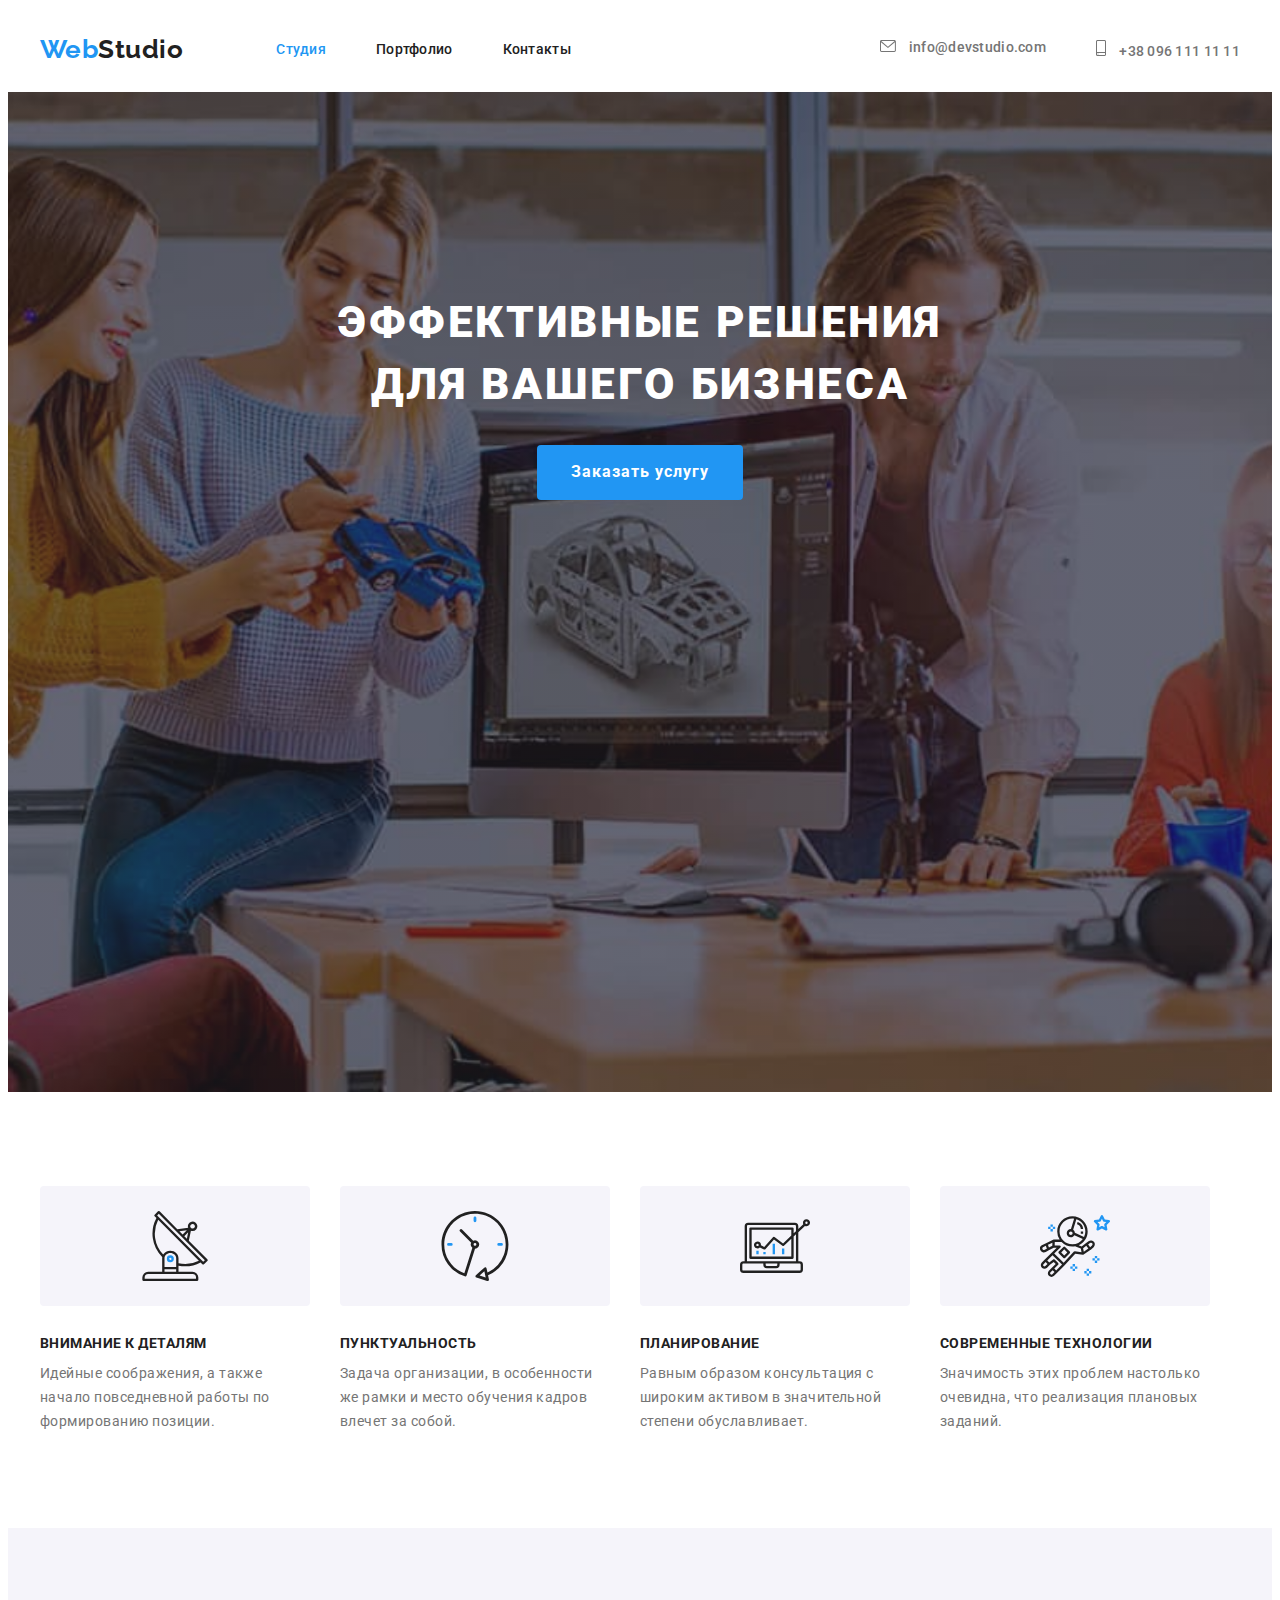
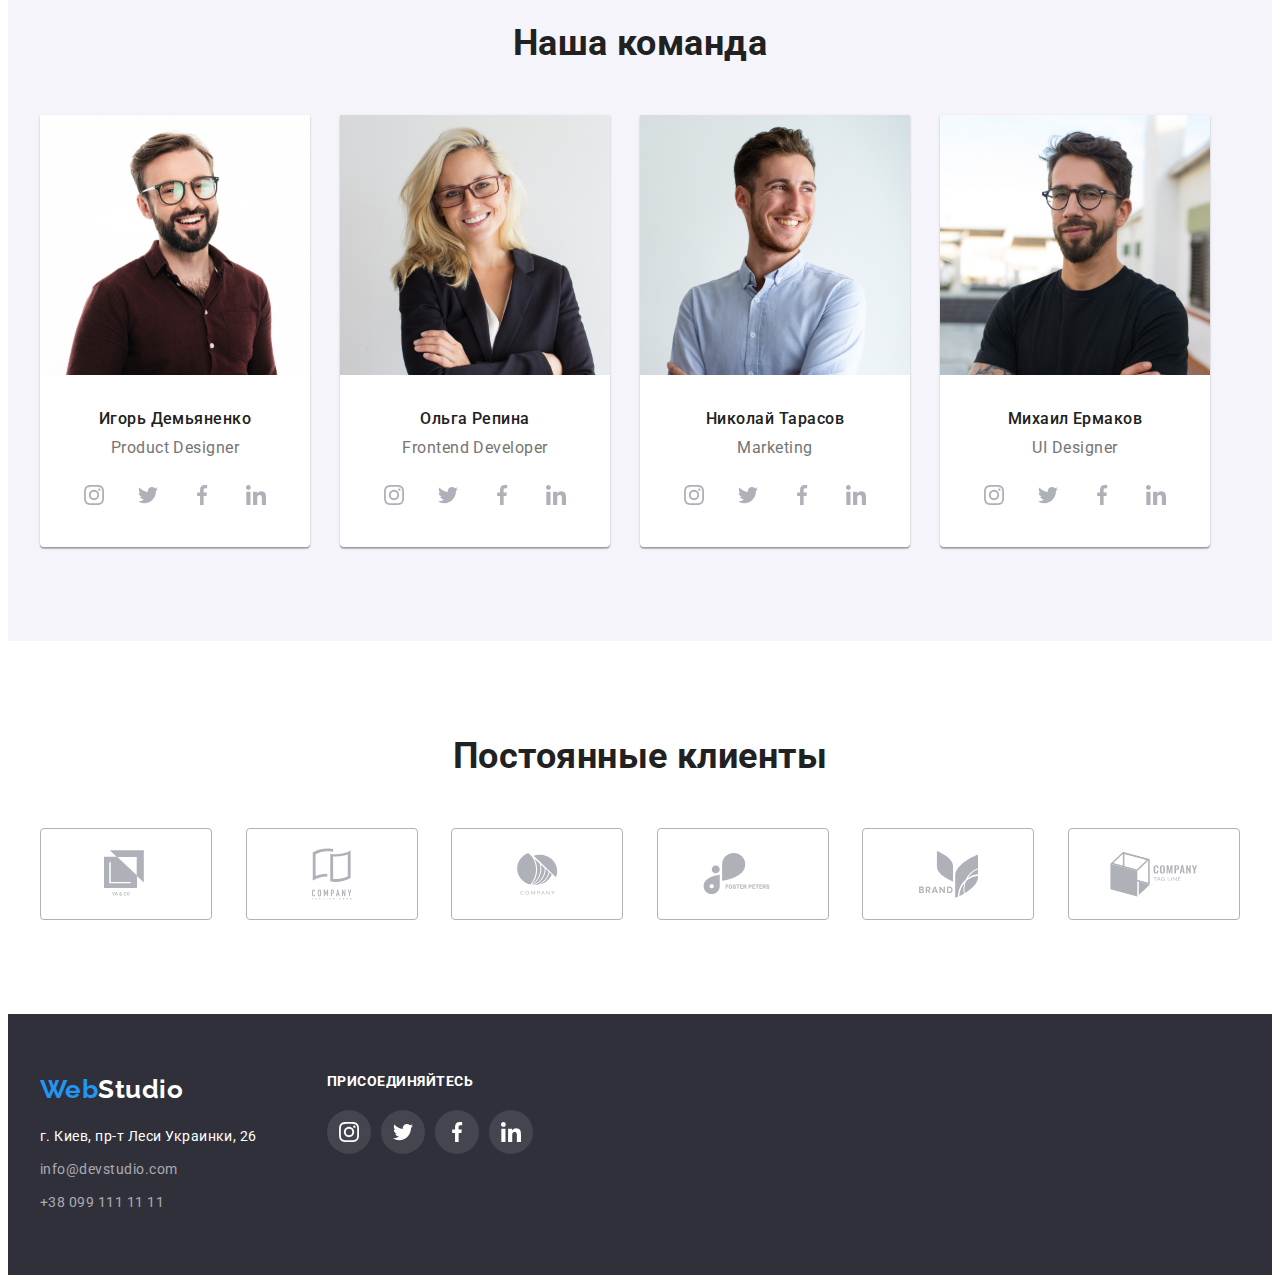
==== index.html @ c04d2422 "file 1" ====
<!DOCTYPE html>
<html lang="ru">
<head>
    <meta charset="UTF-8">
    <meta name="viewport" content="width=device-width, initial-scale=1.0">
    <title>Web studio</title>
    <link rel="preconnect" href="https://fonts.gstatic.com">
    <link href="https://fonts.googleapis.com/css2?family=Raleway:wght@700&family=Roboto:wght@400;500;700;900&display=swap" rel="stylesheet">
    <link rel="stylesheet" href="https://cdnjs.cloudflare.com/ajax/libs/modern-normalize/1.0.0/modern-normalize.min.css" integrity="sha512-ISS7cAi1PEhQ8jnbJpJZMd29NlhNj4AWYyLOSp2CE/CsHxTCu+r+t0D2yoJudVrd0/8fTVPUVDzY5Tvli75u/g==" crossorigin="anonymous" />
    <link rel="stylesheet" href="./css/style.css">
</head>
<body class="page">
    <!-- Шапка сайта -->
    <header class="page-header">
        <div class="container main-nav">

          <nav class="main-nav">
             <a href="./index.html" class="logo"> <span class="logo-title">Web</span>Studio</a>

              <ul class="site-nav list">
                <li class="item">
                    <a href="./index.html" class="link current">Студия</a>
                </li>
                <li class="item">
                    <a href="./portfolio.html" class="link">Портфолио</a>
                </li>
                <li class="item">
                    <a href="#" class="link">Контакты</a>
                </li>
              </ul>
            </nav>
            <ul class="address-nav list">
                <li class="item">
                    <a href="mailto:info@devstudio.com" class="link">
                        <svg class="icon" width="16" height="12">
                            <use href="./images/icons.svg#envelope"></use>
                        </svg>
                        info@devstudio.com
                    </a>
                </li>
                <li class="item">
                    <a href="tel:+380961111111" class="link">
                        <svg class="icon" width="10" height="16">
                            <use href="./images/icons.svg#smartphone"></use>
                        </svg>
                        +38 096 111 11 11
                    </a> 
                </li>
            </ul>
        
        </div>
    </header>
    <main>
        <!-- Герой -->
        <section class="hero">
            <div class="container">
              <h1 class="hero-title">Эффективные решения <br> для вашего бизнеса</h1>
              <button class="btn-primary">Заказать услугу</button>
            </div>
        </section>
        <!-- Особенности -->
        <section class="section">
            <div class="container">
              <ul class="feature-list">
                <li class="item">
                    <div class="feature-icon">
                        <svg width="70" height="70">
                            <use href="./images/icons.svg#antenna"></use>
                        </svg>
                    </div>
                    <h3 class="title">Внимание к деталям</h3>
                    <p class="text">Идейные соображения, а также начало повседневной работы по формированию позиции.</p>
                </li>
                <li class="item">
                    <div class="feature-icon">
                        <svg width="70" height="70">
                            <use href="./images/icons.svg#clock"></use>
                        </svg>
                    </div>
                    <h3 class="title">Пунктуальность</h3>
                    <p class="text">Задача организации, в особенности же рамки и место обучения кадров влечет за собой.</p>
                </li>
                <li class="item">
                    <div class="feature-icon">
                        <svg width="70" height="70">
                            <use href="./images/icons.svg#diagram"></use>
                        </svg>
                    </div>
                    <h3 class="title">Планирование</h3>
                    <p class="text">Равным образом консультация с широким активом в значительной степени обуславливает.</p>
                </li>
                <li class="item">
                    <div class="feature-icon">
                        <svg width="70" height="70">
                            <use href="./images/icons.svg#astronaut"></use>
                        </svg>
                    </div>
                    <h3 class="title">Современные технологии</h3>
                    <p class="text">Значимость этих проблем настолько очевидна, что реализация плановых заданий.</p>
                </li>
              </ul>
            </div>
        </section>
        <!-- Наша команда -->
        <section class="section team">
            <div class="container">
              <h2 class="section-title">Наша команда</h2>
              <ul class="team-list">
                  <li class="item">
                    <img src="./images/img1.jpg" alt="Игорь Демьяненко" width="270">
                    <div class="team-size">
                      <h3 class="title">Игорь Демьяненко</h3>
                      <p class="text">Product Designer</p>
                      <ul class="socials-lists">
                         <li class="socials-items">
                             <a href="" class="socials-links">
                                   <svg class="icons" width="20" height="20">
                                      <use href="./images/icons.svg#instagram"></use>
                                   </svg>
                              </a>
                          </li>
                          <li class="socials-items">
                             <a href="" class="socials-links">
                                  <svg class="icons" width="20" height="20">
                                      <use href="./images/icons.svg#twitter"></use>
                                 </svg>
                              </a>
                          </li>
                          <li class="socials-items">
                              <a href="" class="socials-links">
                                  <svg class="icons" width="20" height="20">
                                      <use href="./images/icons.svg#facebook"></use>
                                 </svg>
                               </a>
                          </li>
                          <li class="socials-items">
                             <a href="" class="socials-links">
                                  <svg class="icons" width="20" height="20">
                                     <use href="./images/icons.svg#linkedin"></use>
                                  </svg>
                              </a>
                         </li>
                       </ul>
                    </div>
                  </li>
                  <li class="item">
                    <img src="./images/img2.jpg" alt="Ольга Репина" width="270">
                    <div class="team-size">
                      <h3 class="title">Ольга Репина</h3> 
                      <p class="text">Frontend Developer</p>

                     <ul class="socials-lists">
                        <li class="socials-items">
                            <a href="" class="socials-links">
                                <svg class="icons" width="20" height="20">
                                    <use href="./images/icons.svg#instagram"></use>
                                </svg>
                            </a>
                        </li>
                        <li class="socials-items">
                            <a href="" class="socials-links">
                                <svg class="icons" width="20" height="20">
                                    <use href="./images/icons.svg#twitter"></use>
                                </svg>
                            </a>
                        </li>
                        <li class="socials-items">
                            <a href="" class="socials-links">
                                <svg class="icons" width="20" height="20">
                                    <use href="./images/icons.svg#facebook"></use>
                                </svg>
                            </a>
                        </li>
                        <li class="socials-items">
                            <a href="" class="socials-links">
                                <svg class="icons" width="20" height="20">
                                    <use href="./images/icons.svg#linkedin"></use>
                                </svg>
                            </a>
                        </li>
                    </ul>
                    </div>
                  </li>
                  <li class="item">
                      <img src="./images/img3.jpg" alt="Николай Тарасов" width="270">
                    <div class="team-size">
                      <h3 class="title">Николай Тарасов</h3>
                      <p class="text">Marketing</p>
                    <ul class="socials-lists">
                        <li class="socials-items">
                            <a href="" class="socials-links">
                                <svg class="icons" width="20" height="20">
                                    <use href="./images/icons.svg#instagram"></use>
                                </svg>
                            </a>
                        </li>
                        <li class="socials-items">
                            <a href="" class="socials-links">
                                <svg class="icons" width="20" height="20">
                                    <use href="./images/icons.svg#twitter"></use>
                                </svg>
                            </a>
                        </li>
                        <li class="socials-items">
                            <a href="" class="socials-links">
                                <svg class="icons" width="20" height="20">
                                    <use href="./images/icons.svg#facebook"></use>
                                </svg>
                            </a>
                        </li>
                        <li class="socials-items">
                            <a href="" class="socials-links">
                                <svg class="icons" width="20" height="20">
                                    <use href="./images/icons.svg#linkedin"></use>
                                </svg>
                            </a>
                        </li>
                    </ul>
                    </div>
                  </li>
                  <li class="item">
                      <img src="./images/img4.jpg" alt="Михаил Ермаков" width="270">
                    <div class="team-size">
                      <h3 class="title">Михаил Ермаков</h3>
                      <p class="text">UI Designer</p>
                    <ul class="socials-lists">
                        <li class="socials-items">
                            <a href="" class="socials-links">
                                <svg class="icons" width="20" height="20">
                                    <use href="./images/icons.svg#instagram"></use>
                                </svg>
                            </a>
                        </li>
                        <li class="socials-items">
                            <a href="" class="socials-links">
                                <svg class="icons" width="20" height="20">
                                    <use href="./images/icons.svg#twitter"></use>
                                </svg>
                            </a>
                        </li>
                        <li class="socials-items">
                            <a href="" class="socials-links">
                                <svg class="icons" width="20" height="20">
                                    <use href="./images/icons.svg#facebook"></use>
                                </svg>
                            </a>
                        </li>
                        <li class="socials-items">
                            <a href="" class="socials-links">
                                <svg class="icons" width="20" height="20">
                                    <use href="./images/icons.svg#linkedin"></use>
                                </svg>
                            </a>
                        </li>
                    </ul>
                    </div>
                  </li>
              </ul>
          </div>
        </section>

        <!-- Постоянные клиенты -->
        <section class="section">
            <div class="container">
                <h2 class="section-title">Постоянные клиенты</h2>
                <ul class="client-list">
                    <li class="client-item">
                        <a href="" class="client-link">
                            <svg class="icon" width="44" height="49">
                                <use href="./images/icons.svg#logo1"></use>
                            </svg>
                        </a>
                    </li>

                    <li class="client-item">
                        <a href="" class="client-link">
                            <svg class="icon" width="40" height="52">
                                <use href="./images/icons.svg#logo2"></use>
                            </svg>
                        </a>
                    </li>

                    <li class="client-item">
                        <a href="" class="client-link">
                            <svg class="icon" width="41" height="42">
                                <use href="./images/icons.svg#logo3"></use>
                            </svg>
                        </a>
                    </li>

                    <li class="client-item">
                        <a href="" class="client-link">
                            <svg class="icon" width="80" height="42">
                                <use href="./images/icons.svg#logo4"></use>
                            </svg>
                        </a>
                    </li>

                    <li class="client-item">
                        <a href="" class="client-link">
                            <svg class="icon" width="59" height="47">
                                <use href="./images/icons.svg#logo5"></use>
                            </svg>
                        </a>
                    </li>

                    <li class="client-item">
                        <a href="" class="client-link">
                            <svg class="icon" width="88" height="45">
                                <use href="./images/icons.svg#logo6"></use>
                            </svg>
                        </a>
                    </li>
                </ul>
            </div>

        </section>
    </main>
    <!-- Футер -->
    <footer class="page-footer">
        <div class="container">
            <div class="nav-footer">
                <div class="size-footer">
                    <a href="#" class="logo-footer"><span class="logo-title">Web</span>Studio</a>
                    <address class="address-footer">
                        <a href="#" class="link">г. Киев, пр-т Леси Украинки, 26</a>
                        <a href="mailto:info@devstudio.com" class="title">info@devstudio.com</a>
                        <a href="tel:+380991111111" class="title">+38 099 111 11 11</a>
                    </address>
                </div>
    
                <div class="join-footer">
                    <nav class="social-footer">
                        <h3 class="footer-title">присоединяйтесь</h3>
                        <ul class="social-list">
                            <li class="item">
                                <a href="" class="link">
                                    <svg class="icon" width="20" height="20">
                                        <use href="./images/icons.svg#instagram"></use>
                                    </svg>
                                </a>
                            </li>
                            <li class="item">
                                <a href="" class="link">
                                    <svg class="icon" width="20" height="20">
                                        <use href="./images/icons.svg#twitter"></use>
                                    </svg>
                                </a>
                            </li>
                            <li class="item">
                                <a href="" class="link">
                                    <svg class="icon" width="20" height="20">
                                        <use href="./images/icons.svg#facebook"></use>
                                    </svg>
                                </a>
                            </li>
                            <li class="item">
                                <a href="" class="link">
                                    <svg class="icon" width="20" height="20">
                                        <use href="./images/icons.svg#linkedin"></use>
                                    </svg>
                                </a>
                            </li>
                        </ul>
                    </nav>
                </div>
            </div>
        </div>
        </div>
    </footer>
</body>
</html>
---- css/style.css ----
:root {
    --primary-text-color: #757575;
    --title-text-color: #212121;
    --accent-color: #2196F3;
    --primary-white-color:#ffffff;
    --footer-text: rgba(255, 255, 255, 0.6);
    --color-icons:  #AFB1B8;
    --bg-button: #F5F4FA;
    --bg-footer: #2F303A;
    --bg-team-section: #F5F4FA;
    --bg-icons: rgba(255, 255, 255, 0.1);
    --border-image: #EEEEEE;
    --border-clients: #AFB1B8;
    --card-shadow: 0px 1px 3px rgba(0, 0, 0, 0.12), 0px 1px 1px rgba(0, 0, 0, 0.14), 0px 2px 1px rgba(0, 0, 0, 0.2);
    --page-nav-shadow: 0px 3px 1px rgba(0, 0, 0, 0.1), 0px 1px 2px rgba(0, 0, 0, 0.08), 0px 2px 2px rgba(0, 0, 0, 0.12);
    --work-shadow: 0px 1px 1px rgba(0, 0, 0, 0.12), 0px 4px 4px rgba(0, 0, 0, 0.06), 1px 4px 6px rgba(0, 0, 0, 0.16);

}

body {
    color:var(--primary-text-color);
    background-color: var(--primary-white-color);
    font-family: 'Roboto', sans-serif;
    letter-spacing: 0.03em;
}

ul {
    padding: 0;
    margin: 0;
    list-style: none;
}

a {
    text-decoration: none;
}

.container {
    width: 1200px;
    padding: 0 15px;
    margin-left: auto;
    margin-right: auto;
}

/* Main nav */

.main-nav {
    display: flex;
    align-items: center;
}

/* Logo */

.logo {
    padding-top: 24px;
    padding-bottom: 25px;

    color: var(--title-text-color);
    font-family: 'Raleway', sans-serif;
    font-weight: 700;
    font-size: 26px;
    line-height: 1.19;
}


.logo-title {
   color: var(--accent-color) ;
}

/* Site nav */

.site-nav.list {
    display: flex;
    margin-left: 93px;
}

.site-nav .item + .item { 
    margin-left: 50px;
  }

/* .site-nav .item:not(:last-child) {
    margin-right: 50px;
} */

.site-nav .link {
    display: block;
    padding-top: 32px;
    padding-bottom: 32px;

    color: var(--title-text-color);
    font-weight: 500;
    font-size: 14px;
    line-height: 1.14;
    letter-spacing: 0.02em;

}

.site-nav .link.current {
    color: var(--accent-color);
}

.site-nav .link:hover,
.site-nav .link:focus {
    color: var(--accent-color);
}

.address-nav.list {
    display: flex;
    margin-left: auto;
}

.address-nav .item + .item{
    margin-left: 50px;
}

.address-nav .link {
    display: block;
    padding: 32px 0;

    color: var(--primary-text-color);
    font-weight: 500;
    font-size: 14px;
    line-height: 1.14;
    letter-spacing: 0.02em;
}

.address-nav .link:hover,
.address-nav .link:focus {
    color: var(--accent-color);
}

.address-nav .icon {
    margin-right: 10px;
    fill: currentColor;
} 

/* Hero */

.hero {
    max-width: 1600px;
    height: 600px;
    margin-left: auto;
    margin-right: auto;

    background-image: linear-gradient( to right,  rgba(47, 48, 58, 0.4),  rgba(47, 48, 58, 0.4) ), url(../images/hero.jpg);
    background-repeat: no-repeat;
    background-position: center;
    background-size: cover ; 

    background-color: var(--bg-footer);
    text-align: center;
    padding-top: 200px;
    padding-bottom: 200px;      
}

.hero-title {
    margin-top: 0;
    margin-bottom: 30px;

    color: var(--primary-white-color);
    font-weight: 900;
    font-size: 44px;
    line-height: 1.4;
    letter-spacing: 0.06em;
    text-transform: uppercase;
}


/* section */

.section {
    padding: 94px 0;
}

.section-title {
    margin-top: 0;
    margin-bottom: 50px;
    color: var(--title-text-color);
    font-weight: 700;
    font-size: 36px;
    line-height: 1.2;
    text-align: center;

}

/* Feature */

.feature {
    padding: 94px 0;
}

.feature-list {
    display: flex;
}

.feature-list .item {
    width: 270px;
}

.feature-list .item+.item {
    margin-left: 30px;
}

.feature-icon {
    display: flex;
    justify-content: center;
    align-items: center;
    max-width: 270px;
    height: 120px;
    background-color: var(--bg-team-section);
    border-radius: 4px;
    margin-bottom: 30px;

}

.feature-list .title {
    margin-top: 0;
    margin-bottom: 10px;
    color: var(--title-text-color);
    font-weight: 700;
    font-size: 14px;
    line-height: 1.14;
    text-transform: uppercase;
}

.feature-list .text {
    margin-top: 0;
    margin-bottom: 0;
    font-weight: 400;
    font-size: 14px;
    line-height: 1.71;
}

/* Working */

.section.working {
    padding-top: 0;
}

.working {
    display: flex;
}

.working .item + .item {
    margin-left: 30px;
}

/* Team */

.section.team {
    background-color: var(--bg-team-section);
}

.team-list {
    display: flex;
}

.team-list .item+.item {
    margin-left: 30px;
}

.team-list .item {
    background-color: var(--primary-white-color);
    box-shadow: var(--card-shadow);
    border-radius: 0px 0px 4px 4px;
}

.team-size {
    padding: 30px 32px;
}

.team-list .title {
    margin: 0 0 10px 0;
    color: var(--title-text-color);
    font-weight: 500;
    font-size: 16px;
    line-height: 1.19;
    text-align: center;
}

.team-list .text {
    margin: 0 0 16px 0;
    font-weight: 400;
    font-size: 16px;
    line-height: 1.19;
    text-align: center;

}

.socials-lists {
    display: flex;
}

.socials-links {
    display: inline-flex;
    justify-content: center;
    align-items: center;
    width: 44px;
    height: 44px;
    border-radius: 50%;
    fill: var(--color-icons);
    margin: 0;
    cursor: pointer;
}

.socials-items+.socials-items {
    margin-left: 10px;
}

.socials-links:hover,
.socials-links:focus {
    fill: var(--primary-white-color);
    background-color: var(--accent-color);
}


/* Button */
.btn-primary {
    display: inline-block;
    color: var(--primary-white-color);
    background-color: var(--accent-color);
    font-family: inherit;
    font-weight: 700;
    font-size: 16px;
    line-height: 1.9;
    letter-spacing: 0.06em; 
    text-align: center;

    border: 2px solid transparent;
    border-radius: 4px;
    padding: 10px 32px;
    min-width: 200px;

    cursor: pointer;

}

.btn-secondary {
    color: var(--title-text-color);
    background-color: var(--bg-button);
    font-family: inherit;
    font-style: normal;
    font-weight: 500;
    font-size: 16px;
    line-height: 1.62;
    text-align: center;

    border: 2px solid transparent;
    padding: 6px 22px;
    border-radius: 4px;

    cursor: pointer;
}

.btn-secondary:hover,
.btn-secondary:focus {
    color: var(--primary-white-color);
    background-color: var(--accent-color);
    box-shadow: var(--page-nav-shadow);
}

/* Постоянные клиенты */

.client-list {
    display: flex;
    justify-content: space-between;
}

.client-link {
    display: inline-flex;
    justify-content: center;
    align-items: center;
    width: 170px;
    height: 90px;
    fill: var(--color-icons);
    border: 1px solid var(--border-clients);
    border-radius: 4px;
    cursor: pointer;
}

.client-link:hover, 
.client-link:focus {
    fill: var(--accent-color);
    border-color: var(--accent-color);

}


/* Footer */
.page-footer {
    padding: 60px 0;
    margin: 0;
    background-color: var(--bg-footer); 
}

.nav-footer {
    display: flex;
}

.logo-footer {
    display: block;
    margin-bottom: 20px;

    color: var(--primary-white-color);
    font-family: 'Raleway', sans-serif;
    font-weight: 700;
    font-size: 26px;
    line-height: 1.19;
}

.page-footer .link {
    display: block;
    margin-bottom: 9px;

    color: var(--primary-white-color);
    font-style: normal;
    font-weight: 400;
    font-size: 14px;
    line-height: 1.71;
}
.page-footer .title {
    display: block;

    color: var(--footer-text);
    font-style: normal;
    font-weight: 400;
    font-size: 14px;
    line-height: 1.71;
    
}

.page-footer .title:nth-last-child(2){
    margin-bottom: 9px;
}

.join-footer {
    margin: 0 0 0 70px;
}

.footer-title {
    display: block;
    font-weight: 700;
    font-size: 14px;
    line-height: 1.14;
    text-transform: uppercase;
    color: var(--primary-white-color);
    margin: 0 0 20px 0;
}

.social-list {
    display: flex;
}

.social-list .link {
    display: inline-flex;
    justify-content: center;
    align-items: center;
    width: 44px;
    height: 44px;
    border-radius: 50%;
    background-color: var(--bg-icons);
    fill: currentColor;
    margin: 0;
    cursor: pointer;
}

.social-list .item+.item {
    margin-left: 10px;
}

.social-list .link:hover,
.social-list .link:focus {
    background-color: var(--accent-color);
}

/* Фильтер работ */

.work-nav {
    padding: 94px 0;
}

.page-nav {
    display: flex;
    justify-content: center;
    margin-bottom: 50px;
}

.page-nav .item +.item {
    margin-left: 8px;

}

.page-nav .item {
    justify-content: center;
}

/* Work */

.work-list {
    display: flex;
    flex-wrap: wrap;
}

.work-list .item {
    width: calc((100% - 60px) / 3);
    margin-right: 30px;
    margin-bottom: 30px;

    background-color: var(--primary-white-color);
    border: 1px solid var(--border-image);
    box-sizing: border-box;
    
}

.work-list .item:focus, 
.work-list .item:hover {
    box-shadow: var(--work-shadow);
}

.work-list .item:nth-child(3n) {
    margin-right: 0;
}

.work-list .item:nth-last-child(-n+3) {
    margin-bottom: 0;
}

.works-about {
    padding: 20px 24px;
}

.work-list .title {
    color: var(--title-text-color);
    font-weight: 700;
    font-size: 18px;
    line-height: 2.0;
    letter-spacing: 0.06em;

    margin:0 0 4px 0;

}

.work-list .text {
    font-weight: 400;
    font-size: 16px;
    line-height: 1.87;

    margin: 0;
}
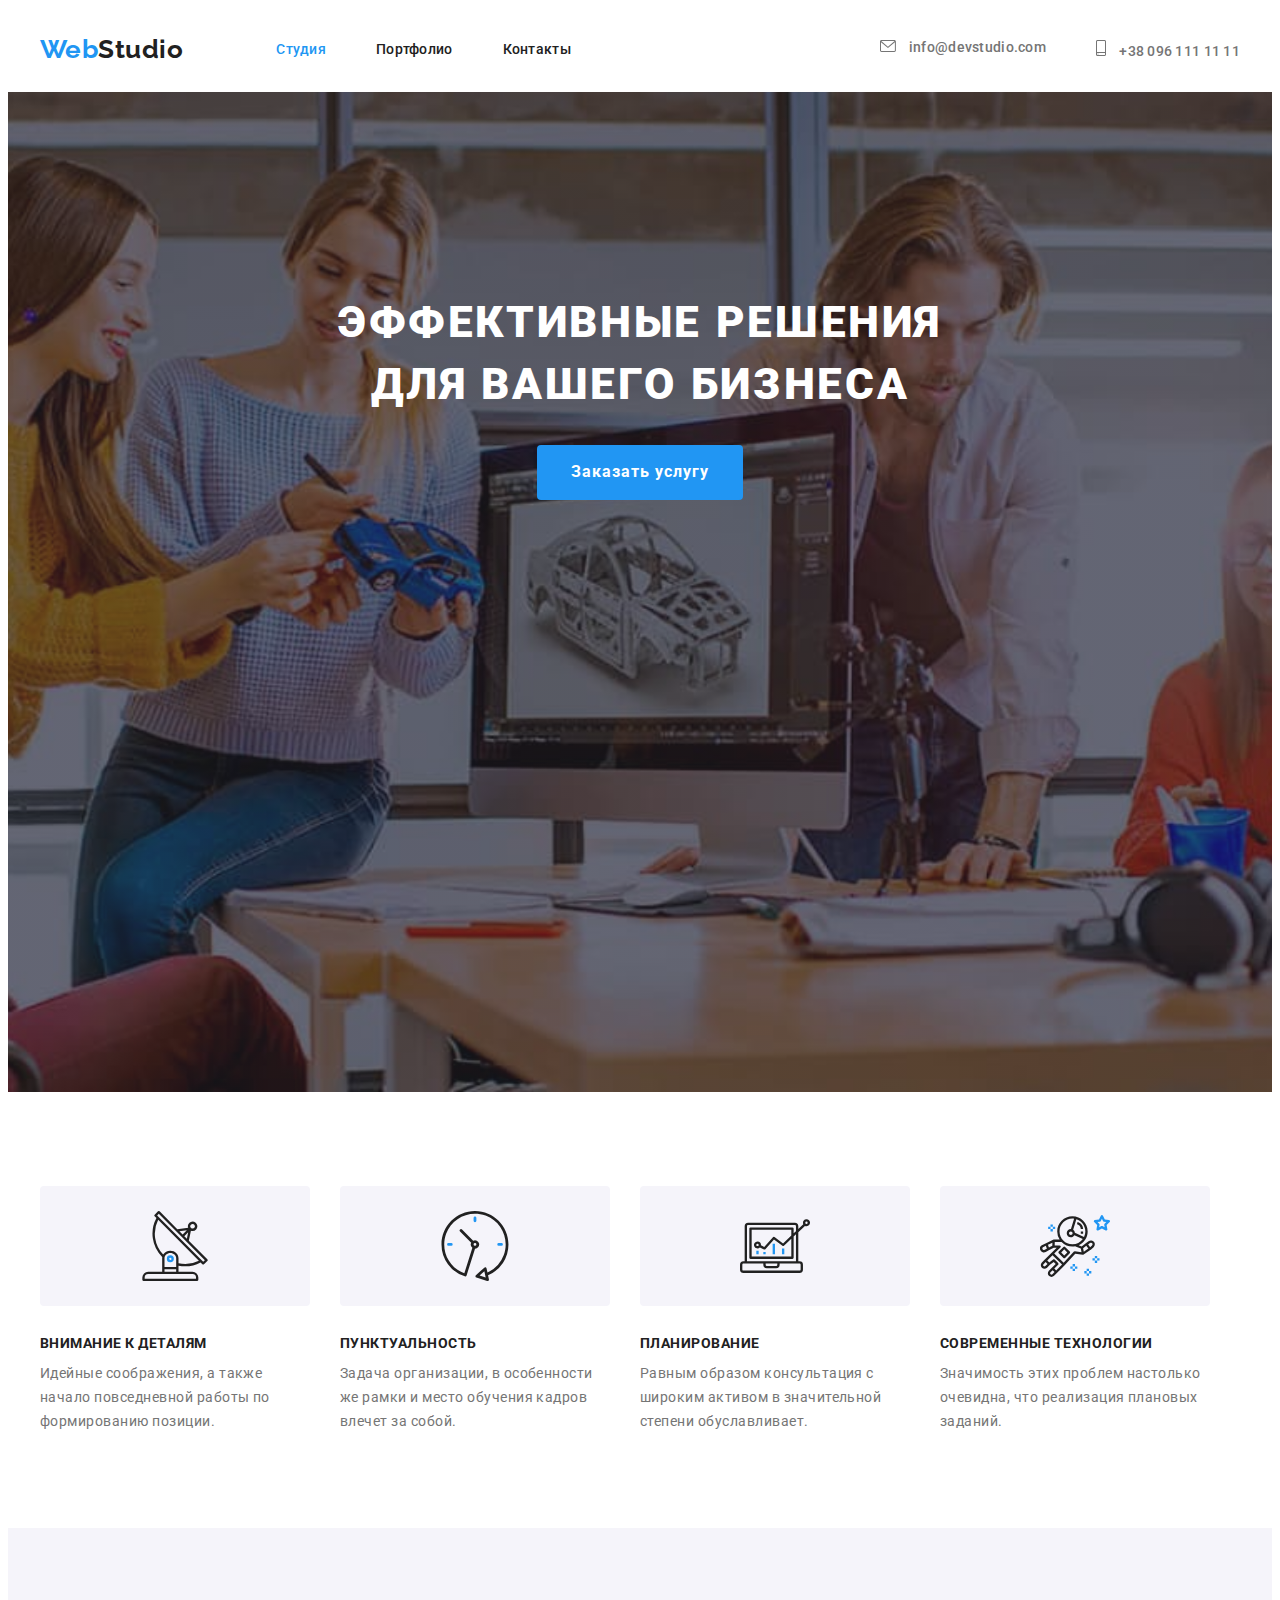
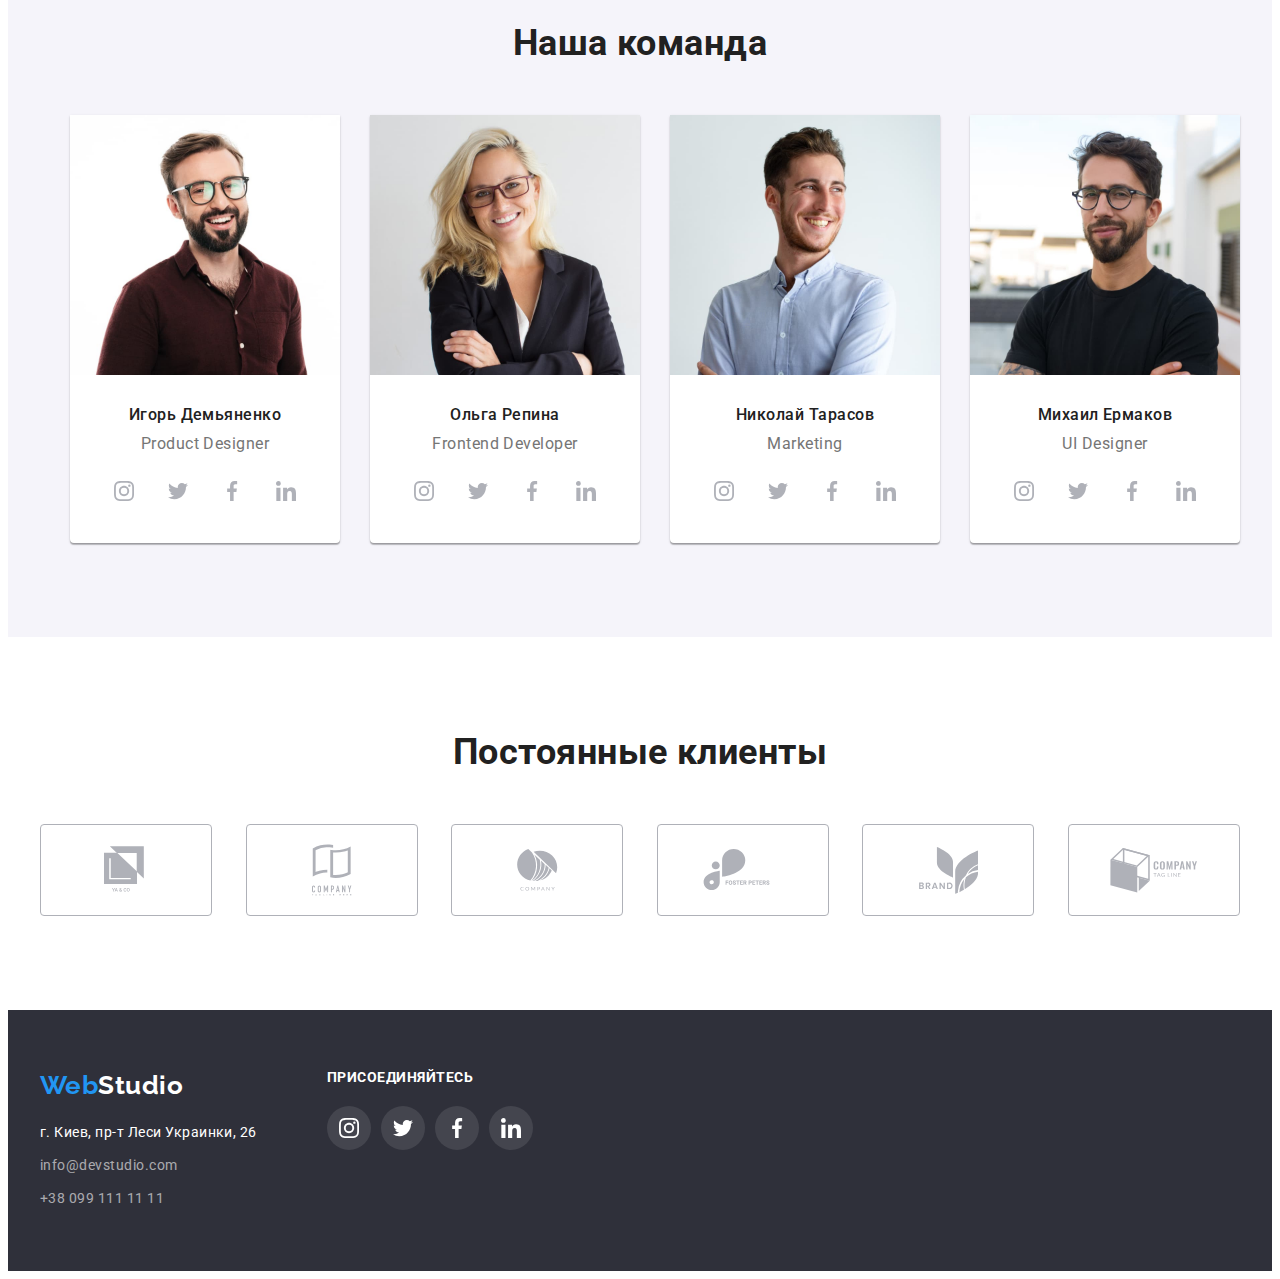
==== commit 9a00ddb8: "file 2" ====
--- a/index.html
+++ b/index.html
@@ -107,7 +107,9 @@
               <h2 class="section-title">Наша команда</h2>
               <ul class="team-list">
                   <li class="item">
-                    <img src="./images/img1.jpg" alt="Игорь Демьяненко" width="270">
+                    <div class="thumb">
+                      <img class="thumb-img" src="./images/img1.jpg" alt="Игорь Демьяненко">
+                    </div>
                     <div class="team-size">
                       <h3 class="title">Игорь Демьяненко</h3>
                       <p class="text">Product Designer</p>
@@ -144,7 +146,9 @@
                     </div>
                   </li>
                   <li class="item">
-                    <img src="./images/img2.jpg" alt="Ольга Репина" width="270">
+                    <div class="thumb">
+                       <img class="thumb-img" src="./images/img2.jpg" alt="Ольга Репина">
+                    </div>
                     <div class="team-size">
                       <h3 class="title">Ольга Репина</h3> 
                       <p class="text">Frontend Developer</p>
@@ -182,7 +186,9 @@
                     </div>
                   </li>
                   <li class="item">
-                      <img src="./images/img3.jpg" alt="Николай Тарасов" width="270">
+                    <div class="thumb">
+                       <img class="thumb-img" src="./images/img3.jpg" alt="Николай Тарасов">
+                    </div>
                     <div class="team-size">
                       <h3 class="title">Николай Тарасов</h3>
                       <p class="text">Marketing</p>
@@ -219,7 +225,9 @@
                     </div>
                   </li>
                   <li class="item">
-                      <img src="./images/img4.jpg" alt="Михаил Ермаков" width="270">
+                    <div class="thumb">
+                      <img class="thumb-img" src="./images/img4.jpg" alt="Михаил Ермаков">
+                    </div>
                     <div class="team-size">
                       <h3 class="title">Михаил Ермаков</h3>
                       <p class="text">UI Designer</p>
@@ -366,7 +374,6 @@
                 </div>
             </div>
         </div>
-        </div>
     </footer>
 </body>
 </html>--- a/css/style.css
+++ b/css/style.css
@@ -11,6 +11,7 @@
     --bg-icons: rgba(255, 255, 255, 0.1);
     --border-image: #EEEEEE;
     --border-clients: #AFB1B8;
+    --card-set: 30px;
     --card-shadow: 0px 1px 3px rgba(0, 0, 0, 0.12), 0px 1px 1px rgba(0, 0, 0, 0.14), 0px 2px 1px rgba(0, 0, 0, 0.2);
     --page-nav-shadow: 0px 3px 1px rgba(0, 0, 0, 0.1), 0px 1px 2px rgba(0, 0, 0, 0.08), 0px 2px 2px rgba(0, 0, 0, 0.12);
     --work-shadow: 0px 1px 1px rgba(0, 0, 0, 0.12), 0px 4px 4px rgba(0, 0, 0, 0.06), 1px 4px 6px rgba(0, 0, 0, 0.16);
@@ -252,16 +253,28 @@
 
 .team-list {
     display: flex;
-}
-
-.team-list .item+.item {
-    margin-left: 30px;
+    padding: 0;
+    margin: 0;
+    list-style: none;
+    margin-left: calc (-1 * var(--card-set)); 
 }
 
 .team-list .item {
+    margin-left: var(--card-set);
+    flex-basis: calc( 100% / 3 - var(--card-set));
     background-color: var(--primary-white-color);
     box-shadow: var(--card-shadow);
     border-radius: 0px 0px 4px 4px;
+}
+
+.team-list .thumb {
+    height: 260px;
+}
+
+.team-list .thumb-img {
+    width: 100%;
+    height: 100%;
+    object-fit: cover;
 }
 
 .team-size {
@@ -297,7 +310,7 @@
     width: 44px;
     height: 44px;
     border-radius: 50%;
-    fill: var(--color-icons);
+    color: var(--color-icons);
     margin: 0;
     cursor: pointer;
 }
@@ -308,8 +321,12 @@
 
 .socials-links:hover,
 .socials-links:focus {
-    fill: var(--primary-white-color);
+    color: var(--primary-white-color);
     background-color: var(--accent-color);
+}
+
+.socials-lists .icons {
+    fill: currentColor;
 }
 
 
@@ -371,7 +388,7 @@
     align-items: center;
     width: 170px;
     height: 90px;
-    fill: var(--color-icons);
+    color: var(--color-icons);
     border: 1px solid var(--border-clients);
     border-radius: 4px;
     cursor: pointer;
@@ -379,11 +396,14 @@
 
 .client-link:hover, 
 .client-link:focus {
-    fill: var(--accent-color);
+    color: var(--accent-color);
     border-color: var(--accent-color);
 
 }
 
+.client-list .icon {
+    fill: currentColor;
+}
 
 /* Footer */
 .page-footer {
@@ -458,7 +478,7 @@
     height: 44px;
     border-radius: 50%;
     background-color: var(--bg-icons);
-    fill: currentColor;
+    color: var(--primary-white-color);
     margin: 0;
     cursor: pointer;
 }
@@ -472,6 +492,10 @@
     background-color: var(--accent-color);
 }
 
+.social-list .icon {
+    fill: currentColor;
+}
+
 /* Фильтер работ */
 
 .work-nav {
@@ -497,18 +521,32 @@
 
 .work-list {
     display: flex;
+    padding: 0;
+    margin: 0;
+    list-style: none;
     flex-wrap: wrap;
+    margin-top: calc(-1 * var(--card-set));
+    margin-left: calc(-1 * var(--card-set));
 }
 
 .work-list .item {
-    width: calc((100% - 60px) / 3);
-    margin-right: 30px;
-    margin-bottom: 30px;
+    flex-basis: calc( 100% / 3 - var(--card-set));
+    margin-left: var(--card-set);
+    margin-top: var(--card-set);
 
     background-color: var(--primary-white-color);
     border: 1px solid var(--border-image);
     box-sizing: border-box;
-    
+}
+
+.work-list .thumb {
+    max-height: 294px;
+}
+
+.work-list .thumb-img {
+    width: 100%;
+    height: 100%;
+    object-fit: contain;
 }
 
 .work-list .item:focus, 
@@ -516,13 +554,13 @@
     box-shadow: var(--work-shadow);
 }
 
-.work-list .item:nth-child(3n) {
+/* .work-list .item:nth-child(3n) {
     margin-right: 0;
 }
 
 .work-list .item:nth-last-child(-n+3) {
     margin-bottom: 0;
-}
+} */
 
 .works-about {
     padding: 20px 24px;
@@ -545,4 +583,11 @@
     line-height: 1.87;
 
     margin: 0;
-} +} 
+
+/* Thumb */
+.img {
+    display: block;
+    max-width: 100%;
+    height: auto;
+}